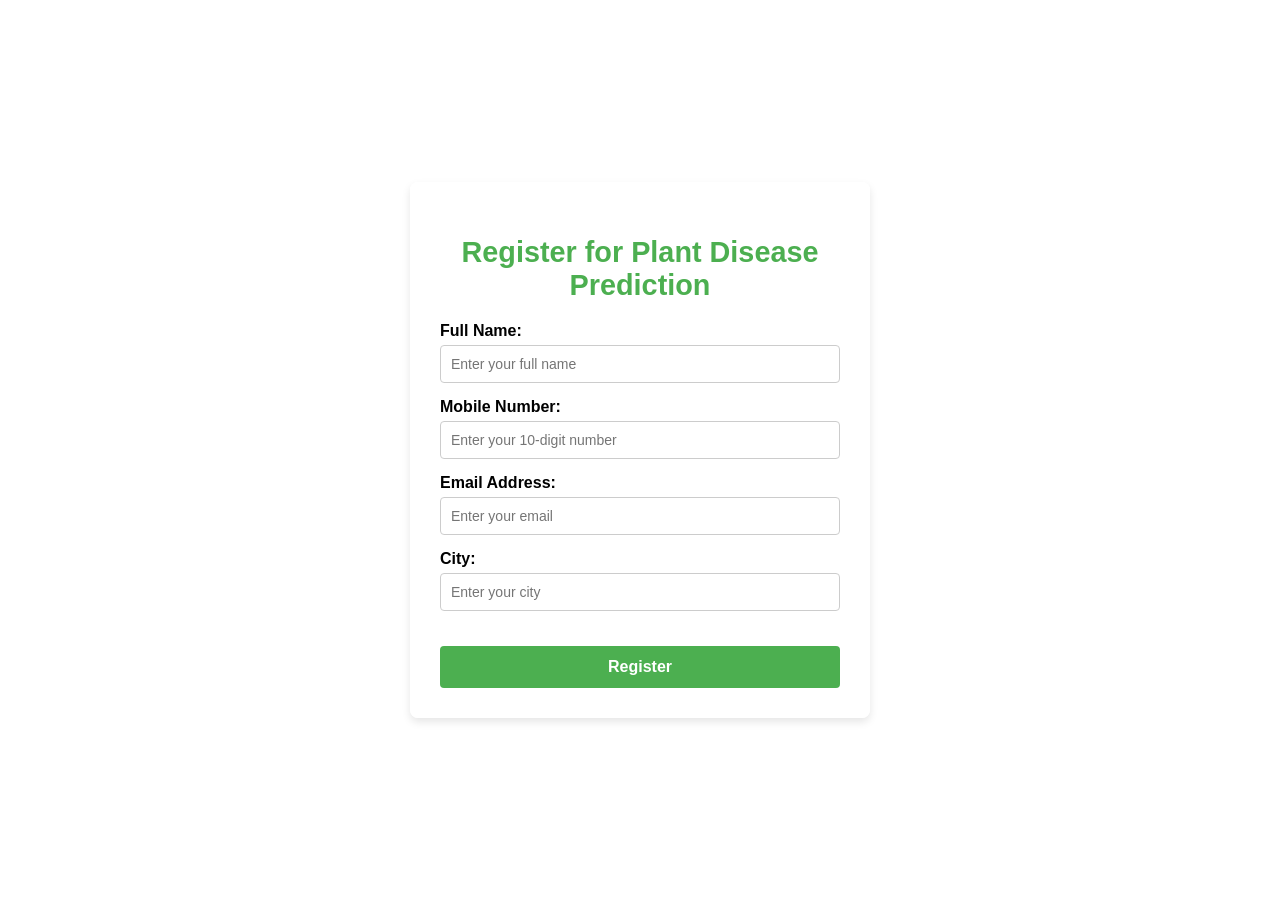
==== templates/register.html @ 161e079a "first commit" ====
<!DOCTYPE html>
<html lang="en">
<head>
    <meta charset="UTF-8">
    <meta name="viewport" content="width=device-width, initial-scale=1.0">
    <title>Register for Plant Disease Prediction</title>
    <link rel="icon" sizes="48x48" href="{{ url_for('static', filename='reversed-removebg.png') }}">
    <style>
        /* General body styling with background image */
        body {
            font-family: Arial, sans-serif;
            margin: 0;
            padding: 0;
            display: flex;
            justify-content: center;
            align-items: center;
            min-height: 100vh;
            background-image: url('https://i.pinimg.com/originals/30/72/d7/3072d780c677072f5037aeb2413e2061.jpg');
            background-size: cover;
            background-position: center;
            background-attachment: fixed;
            overflow-x: hidden;
        }

        /* Form container styling */
        .form-container {
            background-color: rgba(255, 255, 255, 0.9);
            backdrop-filter: blur(8px);
            border-radius: 8px;
            box-shadow: 0 4px 8px rgba(0, 0, 0, 0.1);
            padding: 30px;
            width: 100%;
            max-width: 400px;
            text-align: center;
        }

        .form-container h2 {
            margin-bottom: 20px;
            color: #4CAF50;
            font-size: 1.8rem;
        }

        /* Form field styling */
        .form-group {
            margin-bottom: 15px;
            text-align: left;
        }

        .form-group label {
            display: block;
            margin-bottom: 5px;
            font-weight: bold;
        }

        .form-group input {
            width: 100%;
            padding: 10px;
            border: 1px solid #ccc;
            border-radius: 4px;
            box-sizing: border-box;
            font-size: 14px;
        }

        .form-group input:focus {
            border-color: #4CAF50;
            outline: none;
        }

        /* Button styling */
        .form-container button {
            width: 100%;
            padding: 12px;
            border: none;
            background-color: #4CAF50;
            color: white;
            font-size: 16px;
            font-weight: bold;
            border-radius: 4px;
            cursor: pointer;
            margin-top: 20px;
        }

        .form-container button:hover {
            background-color: #45a049;
        }

        /* Footer link styling */
        .footer {
            margin-top: 20px;
            font-size: 14px;
            color: #777;
            text-align: center;
        }

        .footer a {
            color: #4CAF50;
            text-decoration: none;
        }

        .footer a:hover {
            text-decoration: underline;
        }

        /* Responsive styling */
        @media screen and (max-width: 768px) {
            .form-container {
                width: 90%;
                padding: 20px;
            }
            .form-container h2 {
                font-size: 1.6rem;
            }
            .form-group input {
                font-size: 15px;
            }
            .form-container button {
                font-size: 15px;
            }
        }
    </style>
</head>
<body>
    <div class="form-container">
        <h2>Register for Plant Disease Prediction</h2>
        <!-- Registration Form -->
        <form action="/register" method="POST">
            <!-- Name Field -->
            <div class="form-group">
                <label for="name">Full Name:</label>
                <input type="text" id="name" name="name" required placeholder="Enter your full name">
            </div>
            
            <!-- Mobile Number Field -->
            <div class="form-group">
                <label for="mobile">Mobile Number:</label>
                <input type="tel" id="mobile" name="mobile" required pattern="[0-9]{10}" placeholder="Enter your 10-digit number">
            </div>
            
            <!-- Email Field -->
            <div class="form-group">
                <label for="email">Email Address:</label>
                <input type="email" id="email" name="email" required placeholder="Enter your email">
            </div>
            
            <!-- City Field -->
            <div class="form-group">
                <label for="city">City:</label>
                <input type="text" id="city" name="city" required placeholder="Enter your city">
            </div>

            <!-- Register Button -->
            <button type="submit">Register</button>
        </form>
    </div>
</body>
</html>
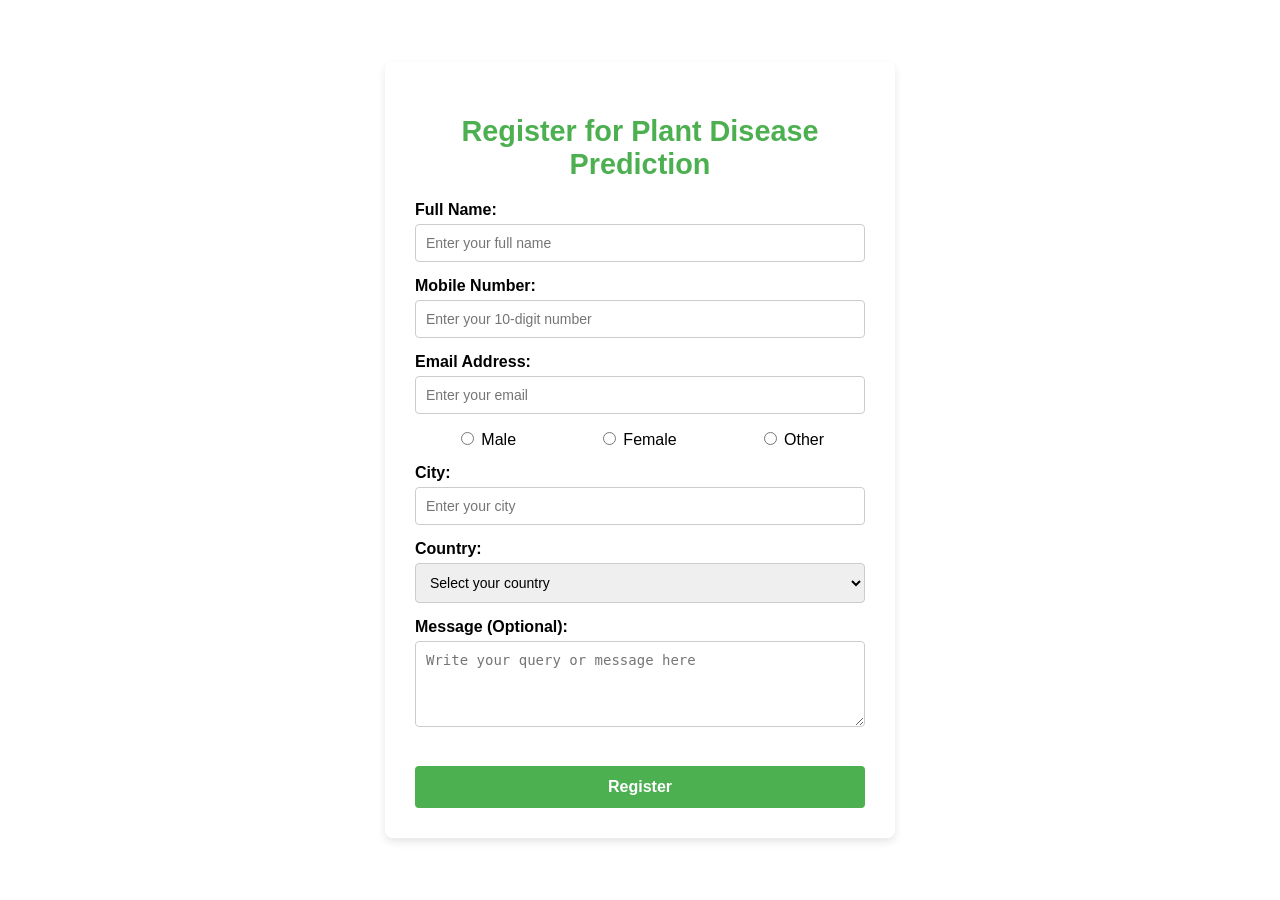
==== commit 7606615b: "register changes" ====
--- a/templates/register.html
+++ b/templates/register.html
@@ -30,7 +30,7 @@
             box-shadow: 0 4px 8px rgba(0, 0, 0, 0.1);
             padding: 30px;
             width: 100%;
-            max-width: 400px;
+            max-width: 450px;
             text-align: center;
         }
 
@@ -52,7 +52,7 @@
             font-weight: bold;
         }
 
-        .form-group input {
+        .form-group input, .form-group select, .form-group textarea {
             width: 100%;
             padding: 10px;
             border: 1px solid #ccc;
@@ -61,9 +61,21 @@
             font-size: 14px;
         }
 
-        .form-group input:focus {
+        .form-group input:focus, .form-group select:focus, .form-group textarea:focus {
             border-color: #4CAF50;
             outline: none;
+        }
+
+        /* Gender radio buttons */
+        .gender-group {
+            display: flex;
+            justify-content: space-around;
+            align-items: center;
+            margin-bottom: 15px;
+        }
+
+        .gender-group label {
+            font-weight: normal;
         }
 
         /* Button styling */
@@ -142,10 +154,35 @@
                 <input type="email" id="email" name="email" required placeholder="Enter your email">
             </div>
             
+            <!-- Gender Field -->
+            <div class="gender-group">
+                <label><input type="radio" name="gender" value="Male" required> Male</label>
+                <label><input type="radio" name="gender" value="Female"> Female</label>
+                <label><input type="radio" name="gender" value="Other"> Other</label>
+            </div>
+
             <!-- City Field -->
             <div class="form-group">
                 <label for="city">City:</label>
                 <input type="text" id="city" name="city" required placeholder="Enter your city">
+            </div>
+
+            <!-- Country Dropdown -->
+            <div class="form-group">
+                <label for="country">Country:</label>
+                <select id="country" name="country" required>
+                    <option value="">Select your country</option>
+                    <option value="India">India</option>
+                    <option value="USA">USA</option>
+                    <option value="UK">UK</option>
+                    <option value="Australia">Australia</option>
+                </select>
+            </div>
+
+            <!-- Message Field -->
+            <div class="form-group">
+                <label for="message">Message (Optional):</label>
+                <textarea id="message" name="message" rows="4" placeholder="Write your query or message here"></textarea>
             </div>
 
             <!-- Register Button -->
